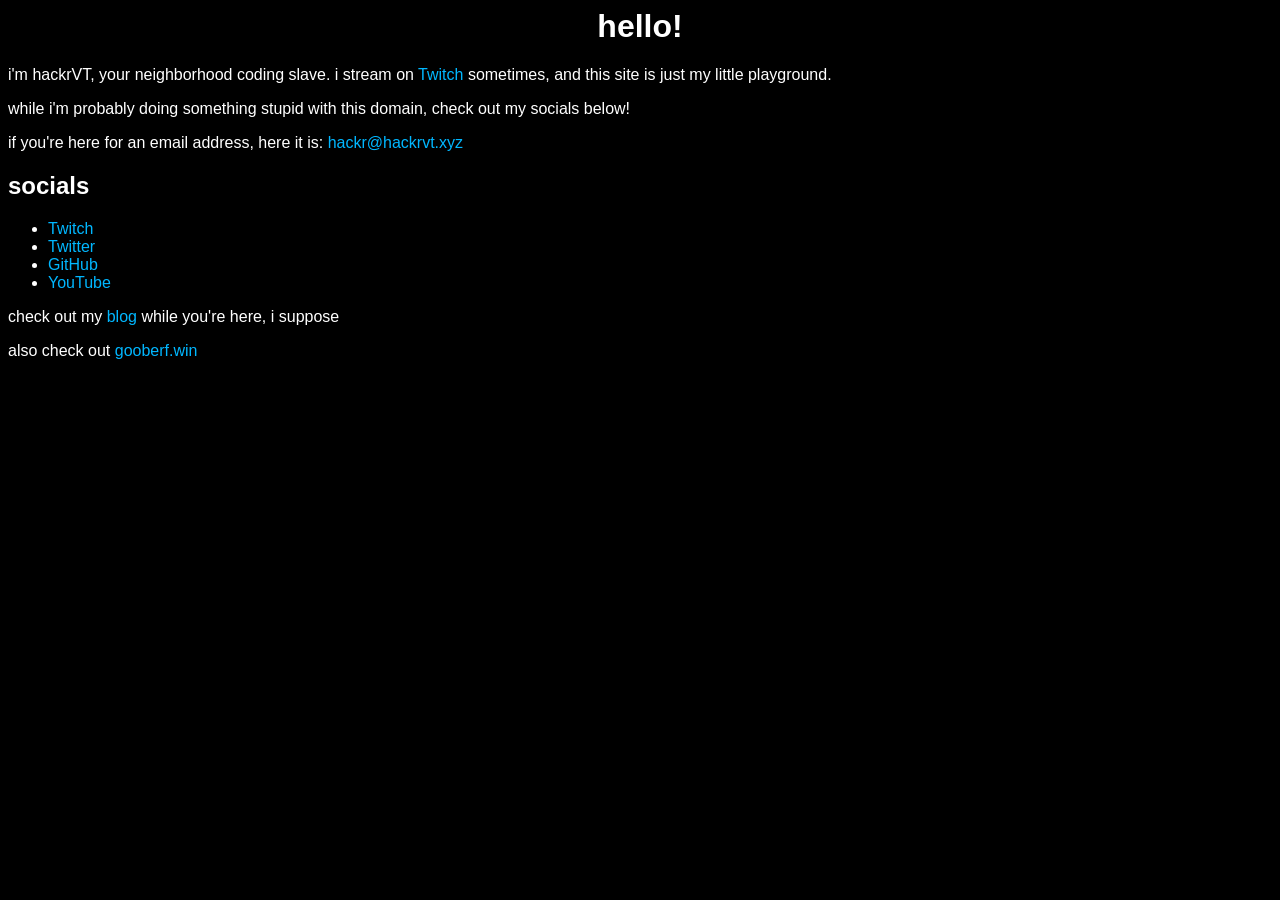
==== index.html @ fe2fa0d9 "hello" ====
<html>
    <head>
        <title>hackrVT</title>
        <link rel="stylesheet" href="main.css">
        <link rel="preconnect" href="https://fonts.googleapis.com">
        <link rel="preconnect" href="https://fonts.gstatic.com" crossorigin>
        <link href="https://fonts.googleapis.com/css2?family=Datatype:wght@100..900&family=Google+Sans+Code:ital,wght,MONO@0,300..800,1;1,300..800,1&family=Google+Sans+Flex:opsz,wght@6..144,1..1000&family=Google+Sans:ital,opsz,wght@0,17..18,400..700;1,17..18,400..700&family=Montserrat:ital,wght@0,100..900;1,100..900&family=Open+Sans:ital,wght@0,300..800;1,300..800&family=Raleway:ital,wght@0,100..900;1,100..900&family=Roboto:ital,wght@0,100..900;1,100..900&display=swap" rel="stylesheet">
    </head>
    <!-- Google tag (gtag.js) -->
    <script async src="https://www.googletagmanager.com/gtag/js?id=G-0J9Q3GGZVP"></script>
    <script>
        window.dataLayer = window.dataLayer || [];
        function gtag(){dataLayer.push(arguments);}
        gtag('js', new Date());

        gtag('config', 'G-0J9Q3GGZVP');
    </script>
    <body>
        <h1>hello!</h1>
        <p>i'm hackrVT, your neighborhood coding slave. i stream on <a href="https://twitch.tv/hackrvt">Twitch</a> sometimes, and this site is just my little playground.</p>
        <p>while i'm probably doing something stupid with this domain, check out my socials below!</p>
        <p>if you're here for an email address, here it is: <a href="mailto:hackr@hackrvt.xyz">hackr@hackrvt.xyz</a></p>
        <h2>socials</h2>
        <ul>
            <li><a href="https://twitch.tv/hackrvt">Twitch</a></li>
            <li><a href="https://x.com/hackrvt">Twitter</a></li>
            <li><a href="https://github.com/hackrxd">GitHub</a></li>
            <li><a href="https://youtube.com/@hackrvt">YouTube</a></li>
        </ul>
        <p>check out my <a href="/blog">blog</a> while you're here, i suppose</p>
        <p>also check out <a href="https://gooberf.win">gooberf.win</a></p>
    </body>
</html>
---- main.css ----
body {
    font-family: 'Google Sans Flex', sans-serif;
    background-color: #000000;
    color: #ffffff;
}

a {
    color: rgb(0, 183, 255);
    text-decoration: none;
}

a:hover {
    text-decoration: underline;
}

h1 {
    text-align: center;
}
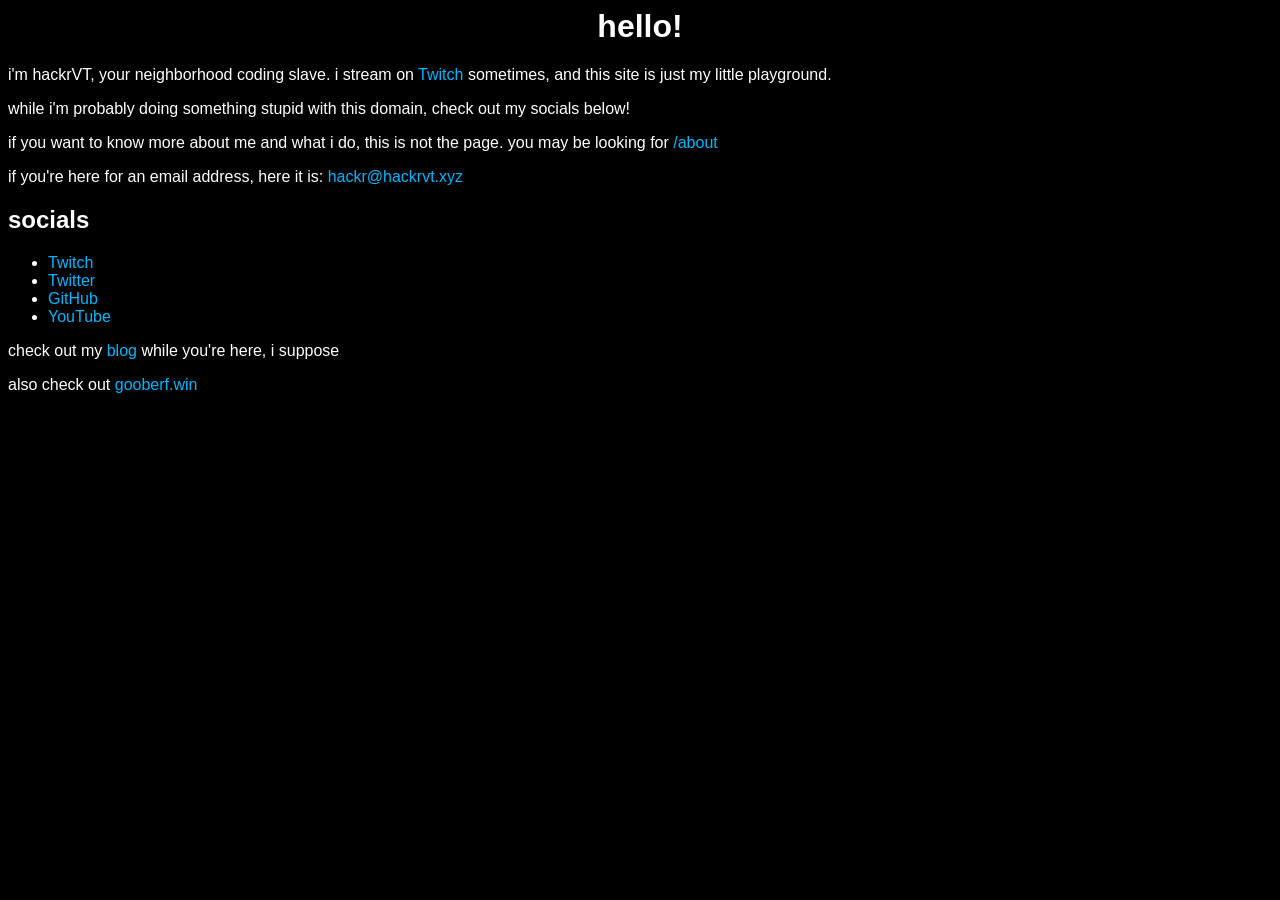
==== commit a379ac55: "about" ====
--- a/index.html
+++ b/index.html
@@ -19,6 +19,7 @@
         <h1>hello!</h1>
         <p>i'm hackrVT, your neighborhood coding slave. i stream on <a href="https://twitch.tv/hackrvt">Twitch</a> sometimes, and this site is just my little playground.</p>
         <p>while i'm probably doing something stupid with this domain, check out my socials below!</p>
+        <p>if you want to know more about me and what i do, this is not the page. you may be looking for <a href="/about">/about</a></p>
         <p>if you're here for an email address, here it is: <a href="mailto:hackr@hackrvt.xyz">hackr@hackrvt.xyz</a></p>
         <h2>socials</h2>
         <ul>
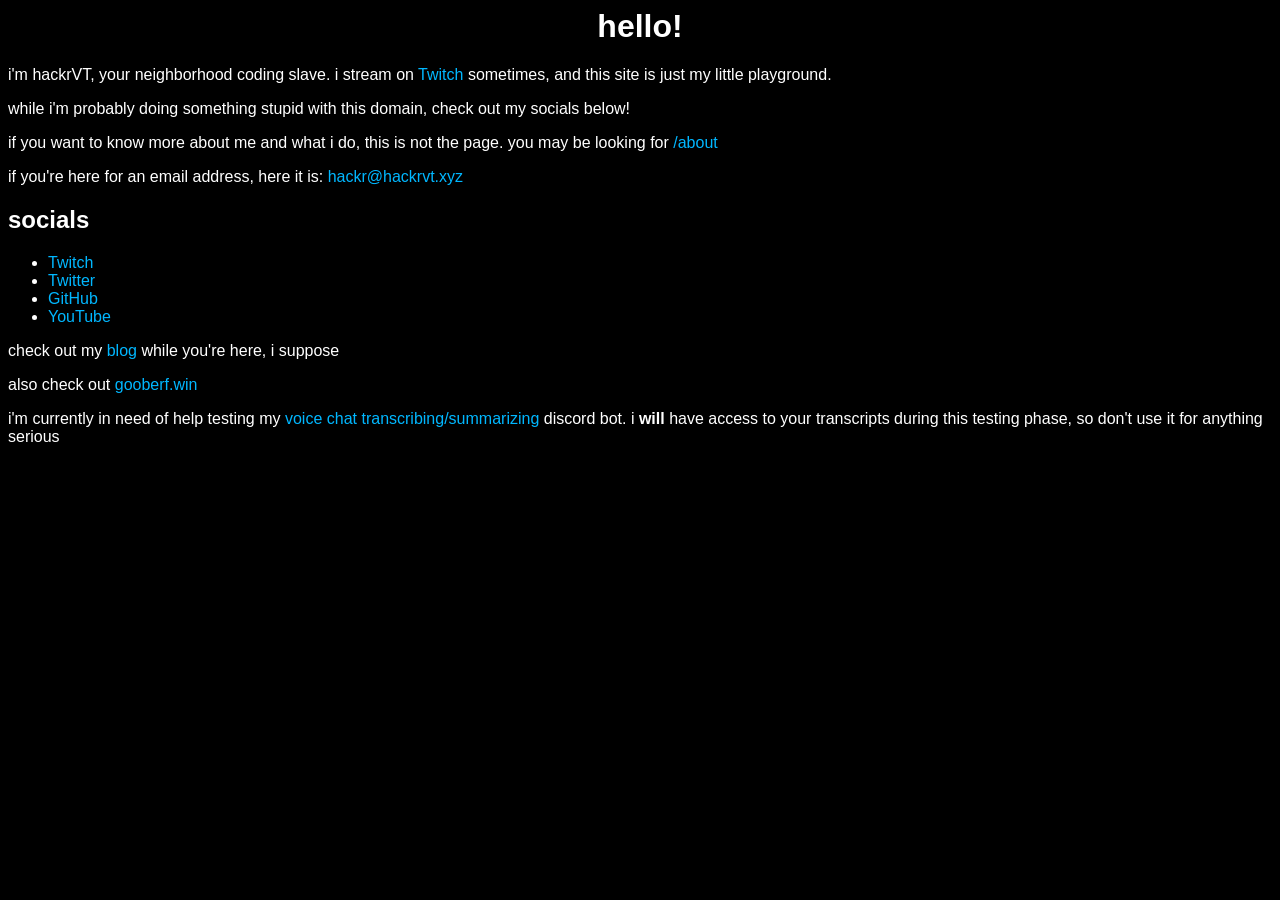
==== commit 602aa1ff: "discord bot" ====
--- a/index.html
+++ b/index.html
@@ -5,6 +5,10 @@
         <link rel="preconnect" href="https://fonts.googleapis.com">
         <link rel="preconnect" href="https://fonts.gstatic.com" crossorigin>
         <link href="https://fonts.googleapis.com/css2?family=Datatype:wght@100..900&family=Google+Sans+Code:ital,wght,MONO@0,300..800,1;1,300..800,1&family=Google+Sans+Flex:opsz,wght@6..144,1..1000&family=Google+Sans:ital,opsz,wght@0,17..18,400..700;1,17..18,400..700&family=Montserrat:ital,wght@0,100..900;1,100..900&family=Open+Sans:ital,wght@0,300..800;1,300..800&family=Raleway:ital,wght@0,100..900;1,100..900&family=Roboto:ital,wght@0,100..900;1,100..900&display=swap" rel="stylesheet">
+        <meta name="twitter:card" content="summary_large_image" />
+        <meta name="twitter:title" content="hackrVT" />
+        <meta name="twitter:description" content="website of your local coding slave" />
+        <meta name="twitter:image" content="https://files.hackrvt.xyz/images/hackr.png" />
     </head>
     <!-- Google tag (gtag.js) -->
     <script async src="https://www.googletagmanager.com/gtag/js?id=G-0J9Q3GGZVP"></script>
@@ -30,5 +34,6 @@
         </ul>
         <p>check out my <a href="/blog">blog</a> while you're here, i suppose</p>
         <p>also check out <a href="https://gooberf.win">gooberf.win</a></p>
+        <p>i'm currently in need of help testing my <a href="https://discord.com/oauth2/authorize?client_id=1515901887814303763&permissions=2148796416&integration_type=0&scope=bot+applications.commands">voice chat transcribing/summarizing</a> discord bot. i <strong>will</strong> have access to your transcripts during this testing phase, so don't use it for anything serious</p>
     </body>
 </html>
--- a/main.css
+++ b/main.css
@@ -15,4 +15,19 @@
 
 h1 {
     text-align: center;
+}
+
+.subtext {
+    text-align: left;
+    font-size: 10px;
+    color: #929292;
+}
+
+.button-container {
+    display: flex;
+    flex-wrap: wrap;
+    align-items: center;
+    justify-content: center;
+    gap: 8px;
+    margin-top: 20px;
 }
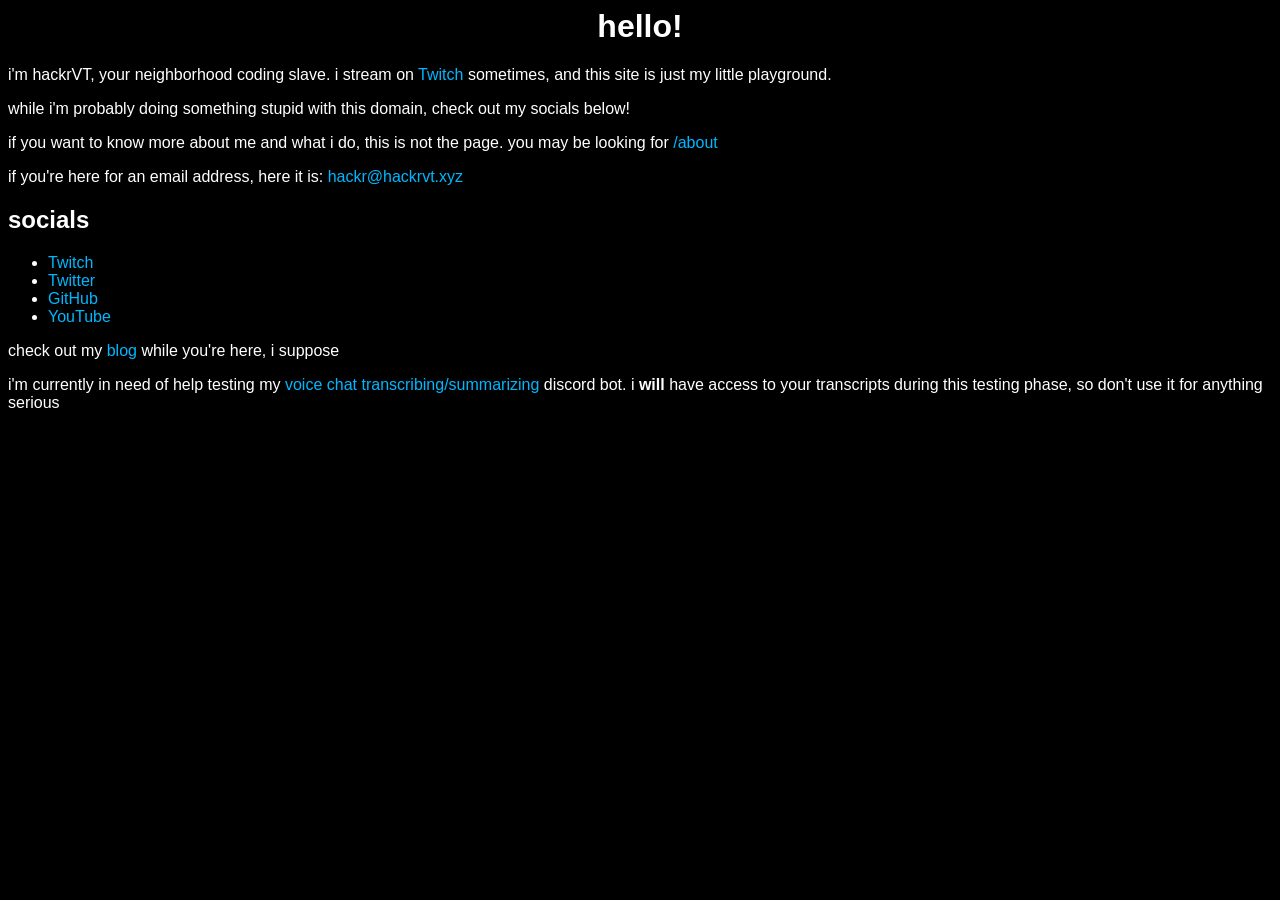
==== commit d30205d3: "removed free gooberf.win ad" ====
--- a/index.html
+++ b/index.html
@@ -33,7 +33,6 @@
             <li><a href="https://youtube.com/@hackrvt">YouTube</a></li>
         </ul>
         <p>check out my <a href="/blog">blog</a> while you're here, i suppose</p>
-        <p>also check out <a href="https://gooberf.win">gooberf.win</a></p>
         <p>i'm currently in need of help testing my <a href="https://discord.com/oauth2/authorize?client_id=1515901887814303763&permissions=2148796416&integration_type=0&scope=bot+applications.commands">voice chat transcribing/summarizing</a> discord bot. i <strong>will</strong> have access to your transcripts during this testing phase, so don't use it for anything serious</p>
     </body>
 </html>
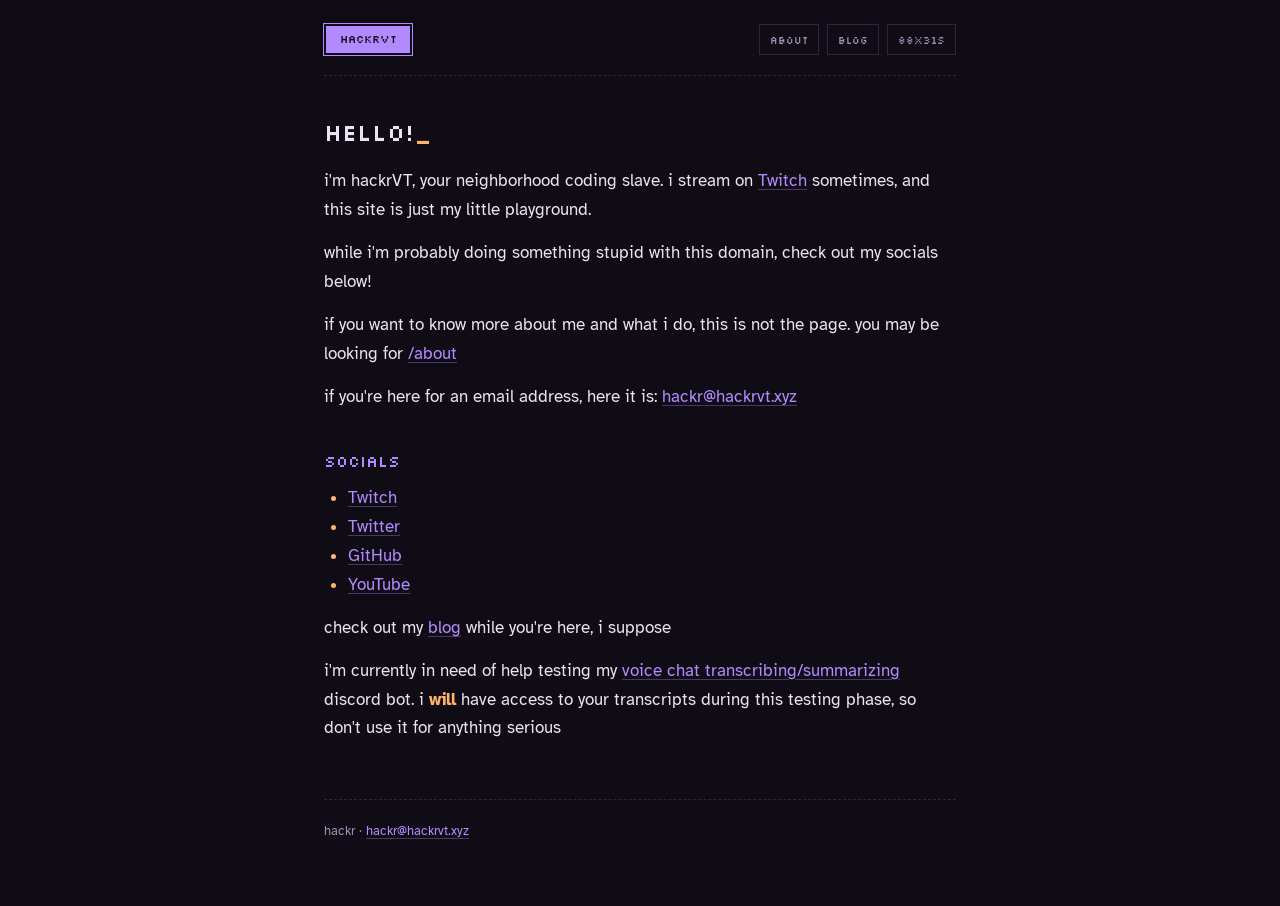
==== commit 84881658: "site redesign: late-night purple, pixel type, 88x31 badge header Co-Authored-By: Claude Fable 5 <nor" ====
--- a/index.html
+++ b/index.html
@@ -1,15 +1,17 @@
-<html>
-    <head>
-        <title>hackrVT</title>
-        <link rel="stylesheet" href="main.css">
-        <link rel="preconnect" href="https://fonts.googleapis.com">
-        <link rel="preconnect" href="https://fonts.gstatic.com" crossorigin>
-        <link href="https://fonts.googleapis.com/css2?family=Datatype:wght@100..900&family=Google+Sans+Code:ital,wght,MONO@0,300..800,1;1,300..800,1&family=Google+Sans+Flex:opsz,wght@6..144,1..1000&family=Google+Sans:ital,opsz,wght@0,17..18,400..700;1,17..18,400..700&family=Montserrat:ital,wght@0,100..900;1,100..900&family=Open+Sans:ital,wght@0,300..800;1,300..800&family=Raleway:ital,wght@0,100..900;1,100..900&family=Roboto:ital,wght@0,100..900;1,100..900&display=swap" rel="stylesheet">
-        <meta name="twitter:card" content="summary_large_image" />
-        <meta name="twitter:title" content="hackrVT" />
-        <meta name="twitter:description" content="website of your local coding slave" />
-        <meta name="twitter:image" content="https://files.hackrvt.xyz/images/hackr.png" />
-    </head>
+<!DOCTYPE html>
+<html lang="en">
+<head>
+    <meta charset="UTF-8">
+    <meta name="viewport" content="width=device-width, initial-scale=1.0">
+    <title>hackrVT</title>
+    <link rel="stylesheet" href="main.css">
+    <link rel="preconnect" href="https://fonts.googleapis.com">
+    <link rel="preconnect" href="https://fonts.gstatic.com" crossorigin>
+    <link href="https://fonts.googleapis.com/css2?family=Atkinson+Hyperlegible:ital,wght@0,400;0,700;1,400;1,700&family=Silkscreen:wght@400;700&display=swap" rel="stylesheet">
+    <meta name="twitter:card" content="summary_large_image" />
+    <meta name="twitter:title" content="hackrVT" />
+    <meta name="twitter:description" content="website of your local coding slave" />
+    <meta name="twitter:image" content="https://files.hackrvt.xyz/images/hackr.png" />
     <!-- Google tag (gtag.js) -->
     <script async src="https://www.googletagmanager.com/gtag/js?id=G-0J9Q3GGZVP"></script>
     <script>
@@ -19,20 +21,32 @@
 
         gtag('config', 'G-0J9Q3GGZVP');
     </script>
-    <body>
-        <h1>hello!</h1>
-        <p>i'm hackrVT, your neighborhood coding slave. i stream on <a href="https://twitch.tv/hackrvt">Twitch</a> sometimes, and this site is just my little playground.</p>
-        <p>while i'm probably doing something stupid with this domain, check out my socials below!</p>
-        <p>if you want to know more about me and what i do, this is not the page. you may be looking for <a href="/about">/about</a></p>
-        <p>if you're here for an email address, here it is: <a href="mailto:hackr@hackrvt.xyz">hackr@hackrvt.xyz</a></p>
-        <h2>socials</h2>
-        <ul>
-            <li><a href="https://twitch.tv/hackrvt">Twitch</a></li>
-            <li><a href="https://x.com/hackrvt">Twitter</a></li>
-            <li><a href="https://github.com/hackrxd">GitHub</a></li>
-            <li><a href="https://youtube.com/@hackrvt">YouTube</a></li>
-        </ul>
-        <p>check out my <a href="/blog">blog</a> while you're here, i suppose</p>
-        <p>i'm currently in need of help testing my <a href="https://discord.com/oauth2/authorize?client_id=1515901887814303763&permissions=2148796416&integration_type=0&scope=bot+applications.commands">voice chat transcribing/summarizing</a> discord bot. i <strong>will</strong> have access to your transcripts during this testing phase, so don't use it for anything serious</p>
-    </body>
-</html>+</head>
+<body>
+    <header class="site-header">
+        <a class="site-badge" href="/">hackrVT</a>
+        <nav class="site-nav">
+            <a href="/about">about</a>
+            <a href="/blog">blog</a>
+            <a href="/elsewhere">88x31s</a>
+        </nav>
+    </header>
+    <h1>hello!</h1>
+    <p>i'm hackrVT, your neighborhood coding slave. i stream on <a href="https://twitch.tv/hackrvt">Twitch</a> sometimes, and this site is just my little playground.</p>
+    <p>while i'm probably doing something stupid with this domain, check out my socials below!</p>
+    <p>if you want to know more about me and what i do, this is not the page. you may be looking for <a href="/about">/about</a></p>
+    <p>if you're here for an email address, here it is: <a href="mailto:hackr@hackrvt.xyz">hackr@hackrvt.xyz</a></p>
+    <h2>socials</h2>
+    <ul>
+        <li><a href="https://twitch.tv/hackrvt">Twitch</a></li>
+        <li><a href="https://x.com/hackrvt">Twitter</a></li>
+        <li><a href="https://github.com/hackrxd">GitHub</a></li>
+        <li><a href="https://youtube.com/@hackrvt">YouTube</a></li>
+    </ul>
+    <p>check out my <a href="/blog">blog</a> while you're here, i suppose</p>
+    <p>i'm currently in need of help testing my <a href="https://discord.com/oauth2/authorize?client_id=1515901887814303763&permissions=2148796416&integration_type=0&scope=bot+applications.commands">voice chat transcribing/summarizing</a> discord bot. i <strong>will</strong> have access to your transcripts during this testing phase, so don't use it for anything serious</p>
+    <footer class="site-footer">
+        <p>hackr · <a href="mailto:hackr@hackrvt.xyz">hackr@hackrvt.xyz</a></p>
+    </footer>
+</body>
+</html>
--- a/main.css
+++ b/main.css
@@ -1,33 +1,236 @@
+/* hackrvt.xyz — late-night desktop
+   palette: purple-cast dark, violet + peach accents
+   type: Silkscreen (display, sparingly) / Atkinson Hyperlegible (body) */
+
+:root {
+    --bg: #100c16;
+    --panel: #1a1424;
+    --border: #2e2440;
+    --text: #eae4f2;
+    --muted: #9c90b0;
+    --violet: #b18aff;
+    --peach: #ffb46b;
+}
+
+* {
+    box-sizing: border-box;
+}
+
+html {
+    background-color: var(--bg);
+}
+
 body {
-    font-family: 'Google Sans Flex', sans-serif;
-    background-color: #000000;
-    color: #ffffff;
+    font-family: 'Atkinson Hyperlegible', sans-serif;
+    background-color: var(--bg);
+    color: var(--text);
+    max-width: 42rem;
+    margin: 0 auto;
+    padding: 1.5rem 1.25rem 4rem;
+    line-height: 1.7;
+    font-size: 1.0625rem;
+}
+
+::selection {
+    background: var(--violet);
+    color: var(--bg);
+}
+
+/* ---- header: the site is its own 88x31 button ---- */
+
+.site-header {
+    display: flex;
+    flex-wrap: wrap;
+    align-items: center;
+    justify-content: space-between;
+    gap: 0.75rem;
+    padding-bottom: 1.25rem;
+    margin-bottom: 2.5rem;
+    border-bottom: 1px dashed var(--border);
+}
+
+.site-badge {
+    display: inline-flex;
+    align-items: center;
+    justify-content: center;
+    width: 88px;
+    height: 31px;
+    flex: none;
+    font-family: 'Silkscreen', monospace;
+    font-size: 11px;
+    letter-spacing: 0;
+    color: var(--bg);
+    background: var(--violet);
+    box-shadow: inset 0 0 0 2px var(--bg), 0 0 0 1px var(--violet);
+    text-decoration: none;
+}
+
+.site-badge:hover,
+.site-badge:focus-visible {
+    background: var(--peach);
+    box-shadow: inset 0 0 0 2px var(--bg), 0 0 0 1px var(--peach);
+    text-decoration: none;
+}
+
+.site-nav {
+    display: flex;
+    flex-wrap: wrap;
+    gap: 0.5rem;
+}
+
+.site-nav a {
+    font-family: 'Silkscreen', monospace;
+    font-size: 10px;
+    padding: 7px 10px 5px;
+    border: 1px solid var(--border);
+    color: var(--muted);
+    text-decoration: none;
+}
+
+.site-nav a:hover,
+.site-nav a:focus-visible {
+    color: var(--bg);
+    background: var(--violet);
+    border-color: var(--violet);
+    text-decoration: none;
+}
+
+/* ---- type ---- */
+
+h1, h2 {
+    font-family: 'Silkscreen', monospace;
+    font-weight: 400;
+    line-height: 1.3;
+}
+
+h1 {
+    font-size: 1.5rem;
+    margin: 0 0 1.25rem;
+}
+
+h1::after {
+    content: "_";
+    color: var(--peach);
+    animation: blink 1.2s steps(1) infinite;
+}
+
+@keyframes blink {
+    50% { opacity: 0; }
+}
+
+h2 {
+    font-size: 1rem;
+    color: var(--violet);
+    margin: 2.5rem 0 0.75rem;
+}
+
+h3 {
+    font-size: 1.0625rem;
+    margin: 1.75rem 0 0.5rem;
+}
+
+h3::before {
+    content: "▸ ";
+    color: var(--peach);
+}
+
+p {
+    margin: 0 0 0.875rem;
+}
+
+strong {
+    color: var(--peach);
 }
 
 a {
-    color: rgb(0, 183, 255);
-    text-decoration: none;
+    color: var(--violet);
+    text-decoration: underline;
+    text-decoration-color: rgba(177, 138, 255, 0.35);
+    text-underline-offset: 3px;
 }
 
 a:hover {
-    text-decoration: underline;
-}
-
-h1 {
-    text-align: center;
+    text-decoration-color: var(--violet);
+}
+
+:focus-visible {
+    outline: 2px solid var(--peach);
+    outline-offset: 2px;
+}
+
+ul, ol {
+    margin: 0 0 0.875rem;
+    padding-left: 1.5rem;
+}
+
+li::marker {
+    color: var(--peach);
 }
 
 .subtext {
     text-align: left;
-    font-size: 10px;
-    color: #929292;
-}
+    font-size: 0.8125rem;
+    color: var(--muted);
+}
+
+/* ---- 88x31 button wall (/elsewhere) ---- */
 
 .button-container {
     display: flex;
     flex-wrap: wrap;
     align-items: center;
-    justify-content: center;
-    gap: 8px;
-    margin-top: 20px;
-}+    gap: 10px;
+    margin-top: 1.5rem;
+    padding: 1.25rem;
+    border: 1px dashed var(--border);
+    background: var(--panel);
+}
+
+.button-container img {
+    display: block;
+    width: 88px;
+    height: 31px;
+    image-rendering: pixelated;
+}
+
+.button-container a {
+    display: block;
+    line-height: 0;
+}
+
+.button-container a:hover img,
+.button-container a:focus-visible img {
+    outline: 1px solid var(--violet);
+    outline-offset: 2px;
+}
+
+/* ---- footer ---- */
+
+.site-footer {
+    margin-top: 3.5rem;
+    padding-top: 1.25rem;
+    border-top: 1px dashed var(--border);
+    font-size: 0.8125rem;
+    color: var(--muted);
+}
+
+.site-footer p {
+    margin: 0;
+}
+
+@media (prefers-reduced-motion: reduce) {
+    h1::after {
+        animation: none;
+    }
+}
+
+@media (max-width: 480px) {
+    body {
+        font-size: 1rem;
+        padding-top: 1rem;
+    }
+
+    h1 {
+        font-size: 1.25rem;
+    }
+}
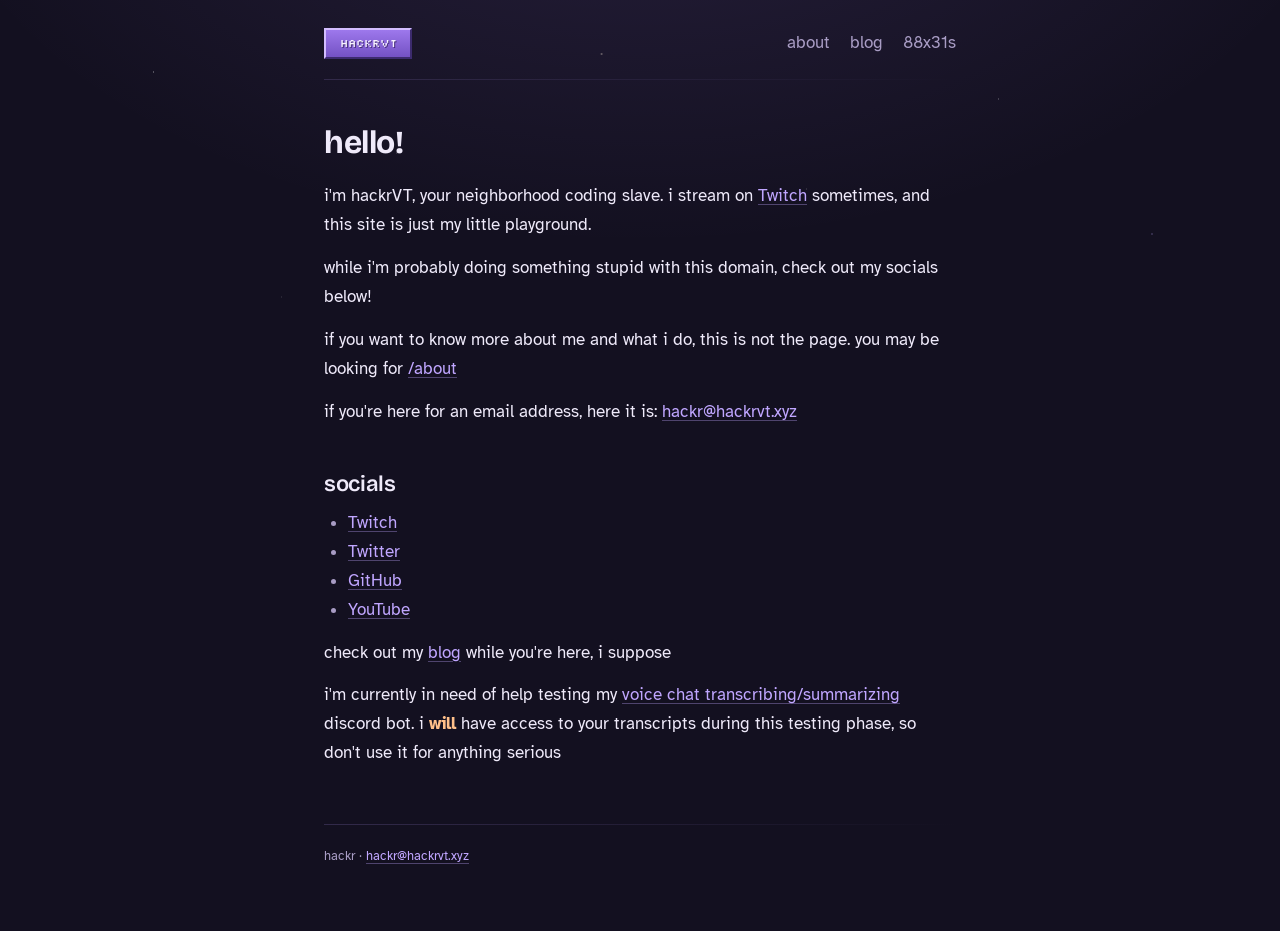
==== commit 57762b03: "fuck" ====
--- a/index.html
+++ b/index.html
@@ -7,7 +7,7 @@
     <link rel="stylesheet" href="main.css">
     <link rel="preconnect" href="https://fonts.googleapis.com">
     <link rel="preconnect" href="https://fonts.gstatic.com" crossorigin>
-    <link href="https://fonts.googleapis.com/css2?family=Atkinson+Hyperlegible:ital,wght@0,400;0,700;1,400;1,700&family=Silkscreen:wght@400;700&display=swap" rel="stylesheet">
+    <link href="https://fonts.googleapis.com/css2?family=Atkinson+Hyperlegible:ital,wght@0,400;0,700;1,400;1,700&family=Bricolage+Grotesque:opsz,wght@12..96,400..700&family=Silkscreen&display=swap" rel="stylesheet">
     <meta name="twitter:card" content="summary_large_image" />
     <meta name="twitter:title" content="hackrVT" />
     <meta name="twitter:description" content="website of your local coding slave" />
--- a/main.css
+++ b/main.css
@@ -1,15 +1,16 @@
-/* hackrvt.xyz — late-night desktop
-   palette: purple-cast dark, violet + peach accents
-   type: Silkscreen (display, sparingly) / Atkinson Hyperlegible (body) */
+/* hackrvt.xyz — late-night purple, done softly
+   palette: deep plum night sky, lavender + peach
+   type: Bricolage Grotesque (headings) / Atkinson Hyperlegible (body)
+         Silkscreen lives only inside the 88x31 badge */
 
 :root {
-    --bg: #100c16;
-    --panel: #1a1424;
-    --border: #2e2440;
-    --text: #eae4f2;
-    --muted: #9c90b0;
-    --violet: #b18aff;
-    --peach: #ffb46b;
+    --bg: #131020;
+    --panel: #1c1730;
+    --border: #322a4a;
+    --text: #efeafa;
+    --muted: #a89cc4;
+    --lavender: #c0a6ff;
+    --peach: #ffc08a;
 }
 
 * {
@@ -17,22 +18,40 @@
 }
 
 html {
-    background-color: var(--bg);
+    min-height: 100%;
+    background:
+        radial-gradient(70rem 42rem at 50% -12rem, rgba(177, 138, 255, 0.13), transparent 65%),
+        var(--bg);
 }
 
 body {
     font-family: 'Atkinson Hyperlegible', sans-serif;
-    background-color: var(--bg);
     color: var(--text);
     max-width: 42rem;
     margin: 0 auto;
-    padding: 1.5rem 1.25rem 4rem;
+    padding: 1.75rem 1.25rem 4rem;
     line-height: 1.7;
     font-size: 1.0625rem;
 }
 
+/* a few faint stars, high in the sky */
+body::before {
+    content: "";
+    position: fixed;
+    inset: 0;
+    pointer-events: none;
+    background-image:
+        radial-gradient(1px 1px at 12% 8%, rgba(255, 255, 255, 0.55), transparent 100%),
+        radial-gradient(1px 1px at 31% 17%, rgba(255, 255, 255, 0.3), transparent 100%),
+        radial-gradient(1.5px 1.5px at 47% 6%, rgba(255, 240, 220, 0.45), transparent 100%),
+        radial-gradient(1px 1px at 63% 21%, rgba(255, 255, 255, 0.25), transparent 100%),
+        radial-gradient(1px 1px at 78% 11%, rgba(255, 255, 255, 0.4), transparent 100%),
+        radial-gradient(1.5px 1.5px at 90% 26%, rgba(192, 166, 255, 0.35), transparent 100%),
+        radial-gradient(1px 1px at 22% 33%, rgba(255, 255, 255, 0.18), transparent 100%);
+}
+
 ::selection {
-    background: var(--violet);
+    background: var(--peach);
     color: var(--bg);
 }
 
@@ -43,10 +62,11 @@
     flex-wrap: wrap;
     align-items: center;
     justify-content: space-between;
-    gap: 0.75rem;
+    gap: 0.75rem 1rem;
     padding-bottom: 1.25rem;
-    margin-bottom: 2.5rem;
-    border-bottom: 1px dashed var(--border);
+    margin-bottom: 2.75rem;
+    border-bottom: 1px solid;
+    border-image: linear-gradient(to right, var(--border), rgba(50, 42, 74, 0)) 1;
 }
 
 .site-badge {
@@ -58,80 +78,75 @@
     flex: none;
     font-family: 'Silkscreen', monospace;
     font-size: 11px;
-    letter-spacing: 0;
-    color: var(--bg);
-    background: var(--violet);
-    box-shadow: inset 0 0 0 2px var(--bg), 0 0 0 1px var(--violet);
+    color: #f7f2ff;
+    text-shadow: 1px 1px 0 rgba(20, 10, 45, 0.55);
+    background: linear-gradient(180deg, #9d78ec 0%, #7452c4 100%);
+    border: 2px solid;
+    border-color: #d3bdff #3c2b6e #3c2b6e #d3bdff;
     text-decoration: none;
 }
 
 .site-badge:hover,
 .site-badge:focus-visible {
-    background: var(--peach);
-    box-shadow: inset 0 0 0 2px var(--bg), 0 0 0 1px var(--peach);
-    text-decoration: none;
+    background: linear-gradient(180deg, #ab8bf2 0%, #7f5cd2 100%);
+}
+
+.site-badge:active {
+    border-color: #3c2b6e #d3bdff #d3bdff #3c2b6e;
+    background: linear-gradient(180deg, #7452c4 0%, #9d78ec 100%);
+    transform: translate(1px, 1px);
 }
 
 .site-nav {
     display: flex;
     flex-wrap: wrap;
-    gap: 0.5rem;
+    gap: 1.25rem;
 }
 
 .site-nav a {
-    font-family: 'Silkscreen', monospace;
-    font-size: 10px;
-    padding: 7px 10px 5px;
-    border: 1px solid var(--border);
     color: var(--muted);
     text-decoration: none;
+    text-underline-offset: 4px;
 }
 
 .site-nav a:hover,
 .site-nav a:focus-visible {
-    color: var(--bg);
-    background: var(--violet);
-    border-color: var(--violet);
-    text-decoration: none;
+    color: var(--peach);
+    text-decoration: underline;
+    text-decoration-color: var(--peach);
+}
+
+.site-nav a[aria-current="page"] {
+    color: var(--text);
+    text-decoration: underline;
+    text-decoration-color: var(--lavender);
 }
 
 /* ---- type ---- */
 
-h1, h2 {
-    font-family: 'Silkscreen', monospace;
-    font-weight: 400;
-    line-height: 1.3;
+h1, h2, h3 {
+    font-family: 'Bricolage Grotesque', 'Atkinson Hyperlegible', sans-serif;
+    line-height: 1.2;
+    letter-spacing: -0.015em;
 }
 
 h1 {
-    font-size: 1.5rem;
+    font-size: 2rem;
+    font-weight: 700;
     margin: 0 0 1.25rem;
 }
 
-h1::after {
-    content: "_";
-    color: var(--peach);
-    animation: blink 1.2s steps(1) infinite;
-}
-
-@keyframes blink {
-    50% { opacity: 0; }
-}
-
 h2 {
-    font-size: 1rem;
-    color: var(--violet);
-    margin: 2.5rem 0 0.75rem;
+    font-size: 1.375rem;
+    font-weight: 600;
+    margin: 2.75rem 0 0.75rem;
 }
 
 h3 {
-    font-size: 1.0625rem;
+    font-size: 1.125rem;
+    font-weight: 600;
+    color: var(--lavender);
     margin: 1.75rem 0 0.5rem;
-}
-
-h3::before {
-    content: "▸ ";
-    color: var(--peach);
 }
 
 p {
@@ -143,14 +158,14 @@
 }
 
 a {
-    color: var(--violet);
+    color: var(--lavender);
     text-decoration: underline;
-    text-decoration-color: rgba(177, 138, 255, 0.35);
+    text-decoration-color: rgba(192, 166, 255, 0.35);
     text-underline-offset: 3px;
 }
 
 a:hover {
-    text-decoration-color: var(--violet);
+    text-decoration-color: var(--peach);
 }
 
 :focus-visible {
@@ -164,7 +179,7 @@
 }
 
 li::marker {
-    color: var(--peach);
+    color: var(--muted);
 }
 
 .subtext {
@@ -179,11 +194,13 @@
     display: flex;
     flex-wrap: wrap;
     align-items: center;
-    gap: 10px;
+    gap: 12px;
     margin-top: 1.5rem;
-    padding: 1.25rem;
-    border: 1px dashed var(--border);
-    background: var(--panel);
+    padding: 1.5rem;
+    border: 1px solid var(--border);
+    border-radius: 10px;
+    background: linear-gradient(180deg, #201a36 0%, var(--panel) 100%);
+    box-shadow: 0 10px 30px rgba(0, 0, 0, 0.28), inset 0 1px 0 rgba(255, 255, 255, 0.04);
 }
 
 .button-container img {
@@ -196,11 +213,17 @@
 .button-container a {
     display: block;
     line-height: 0;
+    transition: transform 120ms ease;
+}
+
+.button-container a:hover,
+.button-container a:focus-visible {
+    transform: translateY(-2px);
 }
 
 .button-container a:hover img,
 .button-container a:focus-visible img {
-    outline: 1px solid var(--violet);
+    outline: 1px solid var(--lavender);
     outline-offset: 2px;
 }
 
@@ -209,7 +232,8 @@
 .site-footer {
     margin-top: 3.5rem;
     padding-top: 1.25rem;
-    border-top: 1px dashed var(--border);
+    border-top: 1px solid;
+    border-image: linear-gradient(to right, var(--border), rgba(50, 42, 74, 0)) 1;
     font-size: 0.8125rem;
     color: var(--muted);
 }
@@ -219,18 +243,22 @@
 }
 
 @media (prefers-reduced-motion: reduce) {
-    h1::after {
-        animation: none;
+    .button-container a {
+        transition: none;
     }
 }
 
 @media (max-width: 480px) {
     body {
         font-size: 1rem;
-        padding-top: 1rem;
+        padding-top: 1.25rem;
     }
 
     h1 {
+        font-size: 1.625rem;
+    }
+
+    h2 {
         font-size: 1.25rem;
     }
 }
